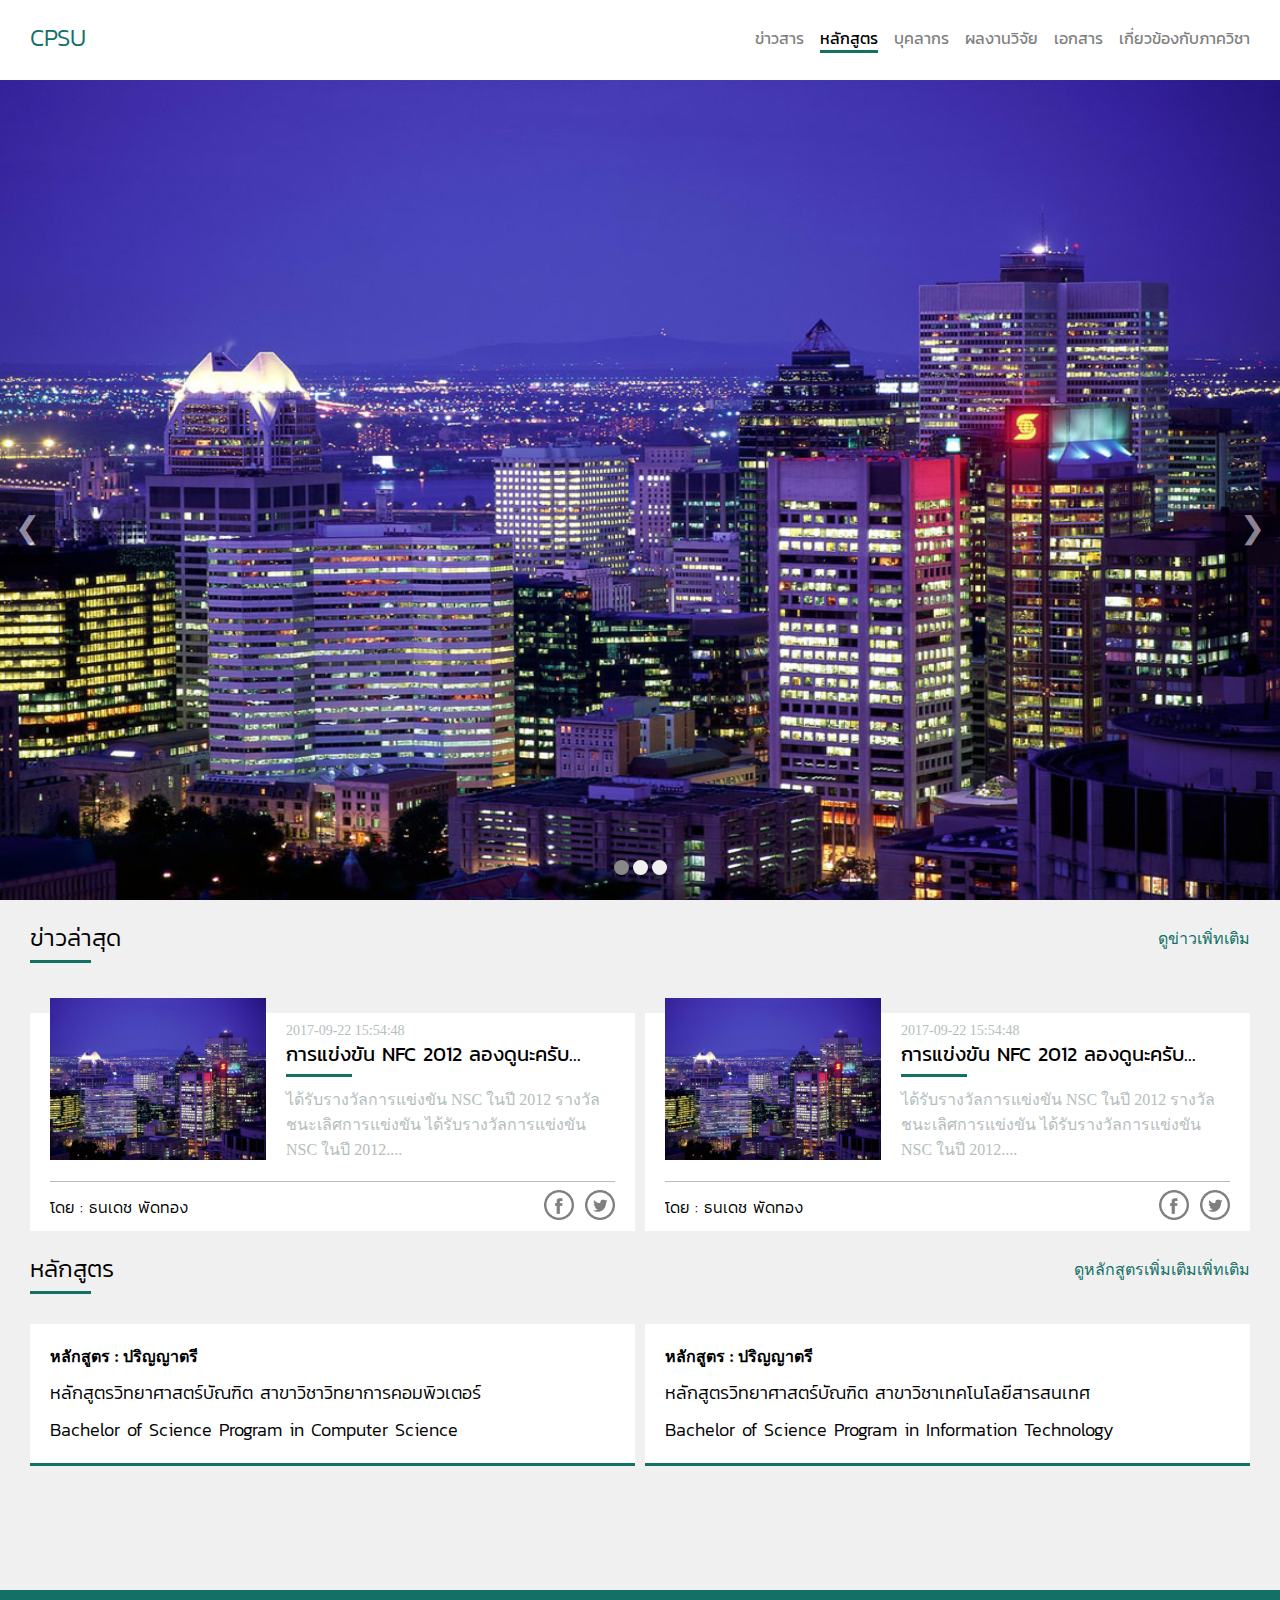
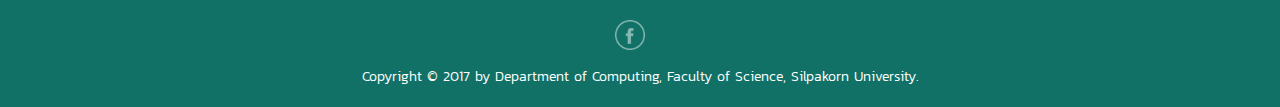
==== index.html @ 050c2b30 "edit readNews" ====
<!DOCTYPE html>
<html lang="en">
<head>
    <meta charset="UTF-8">
    <meta name="viewport" content="width=device-width">
    <title>Home</title>
    <link href="css/style.css" rel="stylesheet">

</head>
<body>
<nav class="navbar">
    <div class="container">
        <h1 class="logo-navbar">CPSU</h1>
        <ul class="list-menu-navbar">
            <li class="menu-navbar"><a>ข่าวสาร</a></li>
            <li class="active-menu-navbar" >หลักสูตร</li>
            <li class="menu-navbar">บุคลากร</li>
            <li class="menu-navbar">ผลงานวิจัย</li>
            <li class="menu-navbar">เอกสาร</li>
            <li class="menu-navbar">เกี่ยวข้องกับภาควิชา
                <ul class="drop-down-menu">
                    <li class="list-menu-drop-down">ประวัติภาควิชา</li>
                    <li class="list-menu-drop-down">ติดต่อภาควิชา</li>
                </ul>
            </li>
        </ul>
        <button class="btn-navbar-list-menu" onclick="clickBtnMenu()">เมนู</button>
        <ul class="list-menu-navbar-mobile" id="menuMobile">
            <li class="menu-navbar-mobile">ข่าวสาร</li>
            <li class="menu-navbar-mobile" >หลักสูตร</li>
            <li class="menu-navbar-mobile">บุคลากร</li>
            <li class="menu-navbar-mobile">ผลงานวิจัย</li>
            <li class="menu-navbar-mobile">เอกสาร</li>
            <li class="menu-navbar-mobile">เกี่ยวข้องกับภาควิชา</li>
        </ul>
    </div>
</nav>
<div class="slideshow-container">
    <div class="mySlides fade">
        <img src="original.png">
        <!--<div class="text">Caption Text</div>-->
    </div>

    <div class="mySlides fade">
        <img src="api.jpeg">
        <!--<div class="text">Caption Two</div>-->
    </div>

    <div class="mySlides fade">
        <img src="original.png" >
        <!--<div class="text">Caption Three</div>-->
    </div>

    <a class="prev" onclick="plusSlides(-1)">&#10094;</a>
    <a class="next" onclick="plusSlides(1)">&#10095;</a>
    <div class="zone-dot">
        <span class="dot" onclick="currentSlide(1)"></span>
        <span class="dot" onclick="currentSlide(2)"></span>
        <span class="dot" onclick="currentSlide(3)"></span>
    </div>
</div>

<div class="container">

        <h1 class="title">ข่าวล่าสุด
            <a href="#" class="more-detail-title">ดูข่าวเพิ่ทเติม</a>
        </h1>
        <ul class="wrapper-card-news">
            <li>
                <div class="card-news background-white">
                    <ul class="container-card-news">
                        <li class="image-card-news">
                            <img src="original.png" />
                            <!--<img src="23.jpeg"/>-->
                        </li>
                        <li class="content-card-news">
                            <p class="time-create-news">2017-09-22 15:54:48</p>
                            <h1 class="title">การแข่งขัน NFC 2012 ลองดูนะครับ...</h1>
                            <p class="description-card-news">ได้รับรางวัลการแข่งขัน NSC ในปี 2012 รางวัลชนะเลิศการแข่งขัน ได้รับรางวัลการแข่งขัน NSC ในปี 2012....</p>
                        </li>

                    </ul>
                    <div class="detail-card-news">
                        <p class="create-by-card-news">โดย : ธนเดช พัดทอง</p>
                        <ul class="logos-share-card-news">
                            <li class="logo-share-card-news">
                                <img src="facebook.png" />
                                <p class="description-logo-share-card-news">Share Facebook</p>
                            </li>
                            <li class="logo-share-card-news">
                                <img src="twitter.png" />
                                <p class="description-logo-share-card-news">Share Twitter</p>
                            </li>
                        </ul>
                    </div>
                </div>
            </li>

            <li>
                <div class="card-news background-white">
                    <ul class="container-card-news">
                        <li class="image-card-news">
                            <img src="original.png" />
                            <!--<img src="23.jpeg"/>-->
                        </li>
                        <li class="content-card-news">
                            <p class="time-create-news">2017-09-22 15:54:48</p>
                            <h1 class="title">การแข่งขัน NFC 2012 ลองดูนะครับ...</h1>
                            <p class="description-card-news">ได้รับรางวัลการแข่งขัน NSC ในปี 2012 รางวัลชนะเลิศการแข่งขัน ได้รับรางวัลการแข่งขัน NSC ในปี 2012....</p>
                        </li>

                    </ul>
                    <div class="detail-card-news">
                        <p class="create-by-card-news">โดย : ธนเดช พัดทอง</p>
                        <ul class="logos-share-card-news">
                            <li class="logo-share-card-news">
                                <img src="facebook.png" />
                                <p class="description-logo-share-card-news">Share Facebook</p>
                            </li>
                            <li class="logo-share-card-news">
                                <img src="twitter.png" />
                                <p class="description-logo-share-card-news">Share Twitter</p>
                            </li>
                        </ul>
                    </div>
                </div>
            </li>




        </ul>

        <h1 class="title">หลักสูตร
            <a href="#" class="more-detail-title">ดูหลักสูตรเพิ่มเติมเพิ่ทเติม</a>
        </h1>

        <ul class="wrapper-card-course">
            <li>
                <div class="card-course">
                    <p class="type-card-course">หลักสูตร : ปริญญาตรี</p>
                    <h1 class="name-card-course">หลักสูตรวิทยาศาสตร์บัณฑิต สาขาวิชาวิทยาการคอมพิวเตอร์</h1>
                    <h1 class="name-card-course">Bachelor of Science Program in Computer Science</h1>
                </div>
            </li>
            <li>
                <div class="card-course">
                    <p class="type-card-course">หลักสูตร : ปริญญาตรี</p>
                    <h1 class="name-card-course">หลักสูตรวิทยาศาสตร์บัณฑิต สาขาวิชาเทคโนโลยีสารสนเทศ</h1>
                    <h1 class="name-card-course">Bachelor of Science Program in Information Technology</h1>
                </div>
            </li>
        </ul>





    </div>

    <nav class="navbar-bottom">
        <div class="container">

            <ul class="logos-navbar-bottom">
                <li class="logo-navbar-bottom">
                    <img src="facebook_white.png">
                </li>
            </ul>

            <p class="copyright">Copyright © 2017 by Department of Computing, Faculty of Science, Silpakorn University.</p>

        </div>
    </nav>
    <script src="slide.js"></script>
</body>
</html>
---- css/style.css ----
.container {
  width: 100%;
  box-sizing: border-box;
  padding: 0 10px;
  min-height: 100%;
  height: auto !important;
  height: 100%; }
  @media screen and (min-width: 768px) {
    .container {
      width: 748px;
      display: block;
      padding: 0 20px;
      margin: auto; } }
  @media screen and (min-width: 1024px) {
    .container {
      width: 1004px; } }
  @media screen and (min-width: 1280px) {
    .container {
      width: 1260px; } }

.navbar {
  width: 100%;
  background-color: #ffffff;
  height: 50px;
  position: fixed;
  display: block;
  top: 0;
  left: 0;
  z-index: 1;
  box-sizing: border-box; }
  .navbar .container {
    height: 100%;
    position: relative; }
    .navbar .container .logo-navbar {
      position: absolute;
      margin: 0;
      color: #117167;
      font-weight: 100;
      font-size: 16px;
      cursor: pointer;
      top: 12px; }
      @media screen and (min-width: 768px) {
        .navbar .container .logo-navbar {
          top: 20px;
          font-size: 24px; } }
    .navbar .container .list-menu-navbar {
      position: absolute;
      right: 10px;
      list-style-type: none;
      display: none; }
      .navbar .container .list-menu-navbar li.menu-navbar:after {
        display: block;
        content: '';
        border-bottom: 3px solid #117167;
        transform: scaleX(0);
        transition: transform 250ms ease-in-out; }
      .navbar .container .list-menu-navbar li.menu-navbar:hover:after {
        transform: scaleX(1); }
      .navbar .container .list-menu-navbar .menu-navbar {
        opacity: 0.5;
        display: inline-block;
        cursor: pointer;
        position: relative;
        margin-left: 5px; }
        .navbar .container .list-menu-navbar .menu-navbar a {
          color: #000000;
          opacity: 1; }
        .navbar .container .list-menu-navbar .menu-navbar .drop-down-menu {
          top: 30px;
          right: 0;
          width: 220px; }
        .navbar .container .list-menu-navbar .menu-navbar:after {
          transform-origin: 0% 50%; }
        .navbar .container .list-menu-navbar .menu-navbar:hover {
          opacity: 1; }
          .navbar .container .list-menu-navbar .menu-navbar:hover .drop-down-menu {
            display: block; }
        @media screen and (min-width: 768px) {
          .navbar .container .list-menu-navbar .menu-navbar {
            margin-left: 5px; } }
        @media screen and (min-width: 1024px) {
          .navbar .container .list-menu-navbar .menu-navbar {
            margin-left: 10px; } }
      .navbar .container .list-menu-navbar .active-menu-navbar {
        display: inline-block;
        cursor: pointer;
        position: relative;
        margin-left: 5px;
        border-bottom: 3px solid #117167; }
        @media screen and (min-width: 768px) {
          .navbar .container .list-menu-navbar .active-menu-navbar {
            margin-left: 5px; } }
        @media screen and (min-width: 1024px) {
          .navbar .container .list-menu-navbar .active-menu-navbar {
            margin-left: 10px; } }
      @media screen and (min-width: 768px) {
        .navbar .container .list-menu-navbar {
          top: 10px;
          display: block;
          right: 20px; } }
    .navbar .container .btn-navbar-list-menu {
      position: absolute;
      right: 10px;
      top: 12px;
      width: 50px;
      height: 30px;
      background-color: #117167;
      border: none;
      font-size: 14px;
      color: #ffffff;
      font-weight: 100; }
      .navbar .container .btn-navbar-list-menu:focus {
        outline: none; }
      @media screen and (min-width: 768px) {
        .navbar .container .btn-navbar-list-menu {
          display: none; } }
    .navbar .container .list-menu-navbar-mobile {
      width: 100%;
      position: absolute;
      top: 35px;
      display: none;
      left: 0;
      box-sizing: border-box;
      padding: 10px;
      background-color: #ffffff; }
      .navbar .container .list-menu-navbar-mobile .menu-navbar-mobile {
        list-style-type: none;
        border-bottom: 1px solid #F0F0F0;
        padding: 10px;
        font-size: 16px;
        font-weight: 100; }
        .navbar .container .list-menu-navbar-mobile .menu-navbar-mobile:nth-last-child(1) {
          border-bottom: none; }
  @media screen and (min-width: 768px) {
    .navbar {
      height: 80px; } }

.navbar-bottom {
  display: table;
  width: 100%;
  background-color: #117167; }
  .navbar-bottom .logos-navbar-bottom {
    width: 20px;
    display: block;
    margin: 20px auto;
    padding: 0;
    margin-bottom: 0;
    list-style-type: none; }
    .navbar-bottom .logos-navbar-bottom .logo-navbar-bottom {
      width: 20px;
      height: auto;
      cursor: pointer; }
      @media screen and (min-width: 768px) {
        .navbar-bottom .logos-navbar-bottom .logo-navbar-bottom:hover {
          opacity: 1; } }
      .navbar-bottom .logos-navbar-bottom .logo-navbar-bottom img {
        width: 100%; }
      @media screen and (min-width: 1024px) {
        .navbar-bottom .logos-navbar-bottom .logo-navbar-bottom {
          opacity: 0.5;
          width: 30px; } }
    @media screen and (min-width: 768px) {
      .navbar-bottom .logos-navbar-bottom {
        width: 50px; } }
  .navbar-bottom .copyright {
    text-align: center;
    color: #ffffff;
    margin: 10px 0;
    font-weight: 100;
    font-size: 12px; }
    @media screen and (min-width: 768px) {
      .navbar-bottom .copyright {
        font-size: 14px; } }
  @media screen and (min-width: 768px) {
    .navbar-bottom {
      padding: 10px 0; } }

.card-news {
  width: 100%;
  padding: 0 10px;
  margin-top: 30px;
  position: relative;
  box-sizing: border-box;
  list-style-type: none; }
  .card-news .container-card-news {
    list-style-type: none;
    width: 100%;
    padding: 0;
    box-sizing: border-box;
    position: relative;
    display: flex;
    flex-direction: row;
    flex-wrap: wrap;
    position: relative;
    cursor: pointer; }
    .card-news .container-card-news .image-card-news {
      width: 100%;
      top: -10px;
      height: auto;
      position: relative; }
      .card-news .container-card-news .image-card-news img {
        width: 100%; }
      @media screen and (min-width: 768px) {
        .card-news .container-card-news .image-card-news {
          top: -15px; } }
      @media screen and (min-width: 1024px) {
        .card-news .container-card-news .image-card-news {
          width: 40%;
          top: -15px;
          padding-right: 10px; } }
    .card-news .container-card-news .content-card-news {
      width: 100%;
      box-sizing: border-box; }
      .card-news .container-card-news .content-card-news .time-create-news {
        color: #B4BEBD;
        font-family: Thonburi;
        font-size: 12px;
        position: relative; }
        @media screen and (min-width: 1024px) {
          .card-news .container-card-news .content-card-news .time-create-news {
            font-size: 14px;
            margin-top: 10px; } }
      .card-news .container-card-news .content-card-news .title {
        margin: 0;
        font-size: 16px; }
        .card-news .container-card-news .content-card-news .title:before {
          width: 20%; }
        @media screen and (min-width: 768px) {
          .card-news .container-card-news .content-card-news .title {
            font-size: 20px;
            font-weight: inherit; } }
        @media screen and (min-width: 1024px) {
          .card-news .container-card-news .content-card-news .title {
            font-size: 20px;
            font-weight: inherit; } }
      .card-news .container-card-news .content-card-news .description-card-news {
        color: #B4BEBD;
        font-family: Thonburi;
        margin-top: 10px;
        font-size: 14px; }
        @media screen and (min-width: 1024px) {
          .card-news .container-card-news .content-card-news .description-card-news {
            font-size: 16px; } }
      @media screen and (min-width: 1024px) {
        .card-news .container-card-news .content-card-news {
          width: 60%;
          padding-left: 10px; } }
    @media screen and (min-width: 768px) {
      .card-news .container-card-news {
        margin: 0; } }
  .card-news .detail-card-news {
    width: 100%;
    border-top: 1px solid #B4BEBD;
    margin-top: 20px;
    height: 40px;
    position: relative; }
    .card-news .detail-card-news .create-by-card-news {
      position: absolute;
      font-size: 14px;
      font-weight: 100;
      top: 10px; }
      @media screen and (min-width: 1024px) {
        .card-news .detail-card-news .create-by-card-news {
          font-size: 16px;
          top: 13px; } }
    .card-news .detail-card-news .logos-share-card-news {
      list-style-type: none;
      position: absolute;
      right: 0;
      top: 10px; }
      .card-news .detail-card-news .logos-share-card-news li {
        padding: 0; }
      .card-news .detail-card-news .logos-share-card-news .logo-share-card-news {
        margin-left: 3px;
        display: inline-block;
        width: 20px;
        height: auto;
        cursor: pointer;
        top: -2px;
        position: relative;
        opacity: 1; }
        .card-news .detail-card-news .logos-share-card-news .logo-share-card-news:hover {
          opacity: 1; }
          @media screen and (min-width: 1024px) {
            .card-news .detail-card-news .logos-share-card-news .logo-share-card-news:hover .description-logo-share-card-news {
              display: block; } }
        .card-news .detail-card-news .logos-share-card-news .logo-share-card-news .description-logo-share-card-news {
          display: none;
          padding: 5px;
          position: absolute;
          z-index: 1;
          text-align: center;
          color: white;
          font-weight: 100;
          background-color: #000000;
          opacity: 0.8; }
          @media screen and (min-width: 1024px) {
            .card-news .detail-card-news .logos-share-card-news .logo-share-card-news .description-logo-share-card-news {
              bottom: -50px;
              left: -180%;
              width: 130px; } }
        .card-news .detail-card-news .logos-share-card-news .logo-share-card-news img {
          width: 100%; }
        @media screen and (min-width: 1024px) {
          .card-news .detail-card-news .logos-share-card-news .logo-share-card-news {
            width: 30px;
            margin-left: 5px;
            opacity: 0.5; } }
    @media screen and (min-width: 1024px) {
      .card-news .detail-card-news {
        margin-top: 0;
        height: 50px; } }
  @media screen and (min-width: 768px) {
    .card-news {
      padding: 0 20px; } }

.card-course {
  width: 100%;
  background-color: #ffffff;
  border-bottom: 3px solid #117167;
  padding: 10px;
  margin: 10px 0;
  box-sizing: border-box;
  cursor: pointer; }
  .card-course .type-card-course {
    font-family: Thonburi;
    font-weight: bold;
    font-size: 14px; }
    @media screen and (min-width: 768px) {
      .card-course .type-card-course {
        font-size: 16px; } }
  .card-course .name-card-course {
    font-weight: 100;
    margin-top: 5px;
    font-size: 14px; }
    @media screen and (min-width: 768px) {
      .card-course .name-card-course {
        font-size: 18px; } }
    @media screen and (min-width: 1024px) {
      .card-course .name-card-course {
        margin-top: 10px; } }
  @media screen and (min-width: 768px) {
    .card-course {
      padding: 20px;
      margin: 10px 0; } }

.card-document {
  width: 100%;
  box-sizing: border-box;
  background-color: #ffffff;
  margin-bottom: 10px;
  padding: 10px;
  position: relative; }
  .card-document .title {
    margin: 0;
    position: relative; }
    .card-document .title .management-logo {
      position: absolute;
      right: 5px;
      top: 0; }
      .card-document .title .management-logo .description-management-logo {
        font-size: 16px; }
      @media screen and (min-width: 768px) {
        .card-document .title .management-logo {
          right: 0px;
          top: 0px; } }
  .card-document .description-card-document {
    font-family: Thonburi;
    font-size: 14px;
    color: #B4BEBD;
    margin-top: 10px; }
    @media screen and (min-width: 768px) {
      .card-document .description-card-document {
        font-size: 16px; } }
  @media screen and (min-width: 768px) {
    .card-document {
      padding: 20px; } }

.card-person {
  width: 100%;
  margin: 20px 0;
  box-sizing: border-box; }
  .card-person .header-card-person {
    background-color: #117167;
    color: #ffffff;
    padding: 0 10px 10px 10px;
    width: 100%;
    position: relative;
    box-sizing: border-box;
    display: flex;
    flex-direction: row;
    flex-wrap: wrap;
    margin: 0; }
    .card-person .header-card-person .image-card-news {
      list-style-type: none;
      width: 100%;
      position: relative;
      top: -10px; }
      .card-person .header-card-person .image-card-news img {
        width: 100%;
        box-shadow: 2px 2px 4px 0px #000000; }
      @media screen and (min-width: 1024px) {
        .card-person .header-card-person .image-card-news {
          width: 20%;
          position: absolute;
          bottom: 10px;
          top: inherit; } }
    .card-person .header-card-person .detail-header-card-person {
      list-style-type: none;
      width: 100%; }
      .card-person .header-card-person .detail-header-card-person .title {
        margin: 0px;
        font-size: 16px;
        display: flex;
        width: 100%;
        position: relative; }
        .card-person .header-card-person .detail-header-card-person .title:before {
          border-bottom: 3px solid #ffffff;
          width: 10%; }
        .card-person .header-card-person .detail-header-card-person .title .position-card-person {
          position: absolute;
          right: 0;
          top: 0; }
        @media screen and (min-width: 768px) {
          .card-person .header-card-person .detail-header-card-person .title {
            font-size: 18px; } }
      .card-person .header-card-person .detail-header-card-person .name-eng-card-person {
        font-weight: 100;
        display: flex; }
        @media screen and (min-width: 768px) {
          .card-person .header-card-person .detail-header-card-person .name-eng-card-person {
            font-size: 16px; } }
      @media screen and (min-width: 1024px) {
        .card-person .header-card-person .detail-header-card-person {
          padding-left: calc(20% + 20px); } }
    @media screen and (min-width: 1024px) {
      .card-person .header-card-person {
        padding: 20px; } }
  .card-person .detail-card-person {
    width: 100%;
    background-color: #ffffff;
    box-sizing: border-box;
    padding: 10px; }
    .card-person .detail-card-person .wrapper-detail-all {
      width: 100%;
      display: flex;
      flex-direction: row;
      flex-wrap: wrap;
      padding: 0;
      margin: 0;
      box-sizing: border-box; }
      .card-person .detail-card-person .wrapper-detail-all li {
        box-sizing: border-box;
        list-style-type: none;
        width: 100%;
        margin: 10px 0; }
        .card-person .detail-card-person .wrapper-detail-all li .list-detail-all {
          font-size: 16px; }
          @media screen and (min-width: 768px) {
            .card-person .detail-card-person .wrapper-detail-all li .list-detail-all {
              font-size: 18px; } }
        @media screen and (min-width: 768px) {
          .card-person .detail-card-person .wrapper-detail-all li {
            width: 50%;
            margin: 10px 0;
            padding-left: 0;
            padding-right: 10px; }
            .card-person .detail-card-person .wrapper-detail-all li:nth-child(1) {
              width: 100%;
              padding-left: 0;
              padding-right: 0; }
            .card-person .detail-card-person .wrapper-detail-all li:nth-child(2) {
              width: 100%;
              padding-left: 0;
              padding-right: 0; } }
    @media screen and (min-width: 768px) {
      .card-person .detail-card-person {
        padding: 20px; } }
  @media screen and (min-width: 768px) {
    .card-person {
      margin: 180px 0 20px 0; } }
  @media screen and (min-width: 1280px) {
    .card-person {
      margin: 80px 0 20px 0; } }

.card-research {
  width: 100%;
  box-sizing: border-box;
  cursor: pointer;
  background-color: #ffffff; }
  .card-research .image-card-research {
    width: 100%;
    height: auto; }
  .card-research .detail-card-research {
    box-sizing: border-box;
    padding: 5px 10px;
    margin: 0; }
    .card-research .detail-card-research .title {
      margin: 0;
      font-size: 18px; }
      .card-research .detail-card-research .title:before {
        width: 10%; }
      @media screen and (min-width: 768px) {
        .card-research .detail-card-research .title {
          font-size: 20px; } }
    .card-research .detail-card-research .create-by-card-research {
      font-size: 14px;
      font-weight: 100;
      margin-top: 10px; }
      @media screen and (min-width: 768px) {
        .card-research .detail-card-research .create-by-card-research {
          font-size: 16px;
          margin-top: 20px; } }
    @media screen and (min-width: 768px) {
      .card-research .detail-card-research {
        padding: 10px 15px; } }

.form-read-news {
  width: 100%; }
  .form-read-news .header-form-read-news {
    width: 100%;
    background-color: #117167;
    padding: 10px 10px 60px 10px;
    box-sizing: border-box; }
    .form-read-news .header-form-read-news .category-header-form-read-news {
      color: #ffffff;
      font-family: Thonburi;
      font-weight: lighter;
      font-size: 12px; }
      @media screen and (min-width: 768px) {
        .form-read-news .header-form-read-news .category-header-form-read-news {
          font-size: 16px; } }
    .form-read-news .header-form-read-news .title {
      color: #ffffff;
      margin: 0;
      margin-bottom: 10px; }
      .form-read-news .header-form-read-news .title:before {
        border-bottom: 3px solid #ffffff; }
      @media screen and (min-width: 768px) {
        .form-read-news .header-form-read-news .title {
          margin-bottom: 20px; } }
    .form-read-news .header-form-read-news .create-by-form-read-news {
      color: #ffffff;
      font-family: Thonburi;
      font-size: 12px;
      font-weight: lighter; }
      .form-read-news .header-form-read-news .create-by-form-read-news .time-create-form-read-news {
        float: right; }
      @media screen and (min-width: 768px) {
        .form-read-news .header-form-read-news .create-by-form-read-news {
          font-size: 16px; } }
    @media screen and (min-width: 768px) {
      .form-read-news .header-form-read-news {
        padding: 20px 0 100px 0; } }
  .form-read-news .content-form-read-news {
    width: 100%;
    background-color: #ffffff;
    padding: 10px;
    box-sizing: border-box; }
    .form-read-news .content-form-read-news .container .zone-read-content-form-read-news {
      width: 100%;
      position: relative;
      top: -60px; }
      .form-read-news .content-form-read-news .container .zone-read-content-form-read-news img {
        width: 100%;
        height: auto;
        margin-bottom: 10px; }
        @media screen and (min-width: 768px) {
          .form-read-news .content-form-read-news .container .zone-read-content-form-read-news img {
            margin-bottom: 20px; } }
      .form-read-news .content-form-read-news .container .zone-read-content-form-read-news .zone-content-form-read-news {
        width: 100%;
        font-size: 14px;
        font-family: Thonburi; }
        @media screen and (min-width: 768px) {
          .form-read-news .content-form-read-news .container .zone-read-content-form-read-news .zone-content-form-read-news {
            font-size: 16px; } }
      @media screen and (min-width: 768px) {
        .form-read-news .content-form-read-news .container .zone-read-content-form-read-news {
          top: -100px; } }

.form-contact {
  width: 100%;
  box-sizing: border-box;
  margin: 10px 0; }
  .form-contact .title-form-contact {
    box-sizing: border-box;
    background-color: #117167;
    padding: 10px;
    color: #ffffff;
    font-weight: 100;
    font-size: 18px; }
    @media screen and (min-width: 768px) {
      .form-contact .title-form-contact {
        padding: 20px;
        font-size: 24px; } }
  .form-contact .detail-form-contact {
    box-sizing: border-box;
    background-color: #ffffff;
    padding: 10px; }
    .form-contact .detail-form-contact .title {
      font-size: 18px;
      margin-bottom: 10px; }
      .form-contact .detail-form-contact .title:before {
        width: 10%; }
        @media screen and (min-width: 768px) {
          .form-contact .detail-form-contact .title:before {
            width: 2%; } }
      .form-contact .detail-form-contact .title:nth-child(1) {
        margin-top: 0; }
      @media screen and (min-width: 768px) {
        .form-contact .detail-form-contact .title {
          font-size: 22px; } }
    .form-contact .detail-form-contact .wrapper-detail-all {
      padding-left: 10px; }
      @media screen and (min-width: 768px) {
        .form-contact .detail-form-contact .wrapper-detail-all {
          padding-left: 20px; } }
    @media screen and (min-width: 768px) {
      .form-contact .detail-form-contact {
        padding: 20px; } }
  .form-contact .image-history {
    width: 100%;
    height: auto;
    margin-bottom: 10px; }
    @media screen and (min-width: 768px) {
      .form-contact .image-history {
        margin-bottom: 20px; } }
  .form-contact .title-history {
    font-family: Thonburi;
    font-size: 14px; }
    @media screen and (min-width: 768px) {
      .form-contact .title-history {
        font-size: 16px; } }
  @media screen and (min-width: 768px) {
    .form-contact {
      margin: 20px 0; } }

.form-read-research {
  width: 100%;
  background-color: #ffffff;
  padding: 10px;
  margin: 10px 0;
  box-sizing: border-box; }
  .form-read-research .logo-su {
    display: block;
    margin: auto;
    width: 50px;
    height: auto; }
    @media screen and (min-width: 768px) {
      .form-read-research .logo-su {
        width: 100px; } }
  .form-read-research .title-research {
    font-size: 18px;
    text-align: center;
    font-weight: 100;
    margin-top: 20px; }
    @media screen and (min-width: 768px) {
      .form-read-research .title-research {
        font-size: 20px; } }
  .form-read-research .description-research {
    font-size: 14px;
    font-family: Thonburi;
    text-align: center;
    margin-top: 10px; }
    @media screen and (min-width: 768px) {
      .form-read-research .description-research {
        font-size: 16px;
        margin-top: 20px; } }
  .form-read-research .wrapper-content-research {
    width: 100%;
    box-sizing: border-box;
    display: flex;
    flex-direction: row;
    flex-wrap: wrap;
    padding: 0;
    margin: 0;
    margin-top: 40px; }
    .form-read-research .wrapper-content-research li {
      list-style-type: none;
      width: 100%;
      box-sizing: border-box;
      margin-bottom: 10px; }
      .form-read-research .wrapper-content-research li .image-content-research {
        width: 100%;
        box-sizing: border-box;
        display: inline;
        float: none; }
        .form-read-research .wrapper-content-research li .image-content-research img {
          width: 100%; }
        @media screen and (min-width: 768px) {
          .form-read-research .wrapper-content-research li .image-content-research {
            width: 50%;
            float: left;
            padding-right: 10px; } }
      .form-read-research .wrapper-content-research li .content-research {
        margin-top: 10px;
        box-sizing: border-box;
        width: 100%;
        float: none;
        display: inline;
        height: 100%;
        font-family: Thonburi; }
        @media screen and (min-width: 768px) {
          .form-read-research .wrapper-content-research li .content-research {
            width: 50%;
            float: right;
            padding-left: 10px;
            margin-top: 0px; } }
      @media screen and (min-width: 768px) {
        .form-read-research .wrapper-content-research li {
          margin-bottom: 30px; }
          .form-read-research .wrapper-content-research li:nth-of-type(2n) .image-content-research {
            float: right; }
          .form-read-research .wrapper-content-research li:nth-of-type(2n) .content-research {
            float: left; } }
  @media screen and (min-width: 768px) {
    .form-read-research {
      padding: 20px;
      margin: 20px 0; } }

.background-green {
  background-color: #117167; }

.background-black {
  background-color: #000000; }

.background-gray {
  background-color: #B4BEBD; }

.background-dark-gray {
  background-color: #888888; }

.background-light-gray {
  background-color: #F0F0F0; }

.background-white {
  background-color: #ffffff; }

.color-green {
  color: #117167; }

.color-black {
  color: #000000; }

.color-gray {
  color: #B4BEBD; }

.color-dark-gray {
  color: #888888; }

.color-light-gray {
  color: #F0F0F0; }

.color-white {
  color: #ffffff; }

.border-green {
  border: 1px solid #117167; }

.border-black {
  border: 1px solid #000000; }

.border-gray {
  border: 1px solid #B4BEBD; }

.border-dark-gray {
  border: 1px solid #888888; }

.border-light-gray {
  border: 1px solid #F0F0F0; }

.border-white {
  border: 1px solid #ffffff; }

.title {
  margin: 10px 0;
  font-size: 18px;
  font-weight: 100;
  position: relative;
  padding-bottom: 10px; }
  .title:before {
    content: "";
    position: absolute;
    width: 10%;
    bottom: 0;
    border-bottom: 3px solid #117167; }
  .title .more-detail-title {
    position: absolute;
    right: 0;
    font-family: Thonburi;
    font-size: 16px;
    top: 6px; }
  @media screen and (min-width: 768px) {
    .title {
      margin: 20px 0;
      font-size: 24px;
      padding-bottom: 8px; }
      .title:before {
        width: 5%; } }

.not-found {
  font-size: 18px;
  font-weight: 100;
  text-align: center;
  margin: 20px 0; }
  @media screen and (min-width: 768px) {
    .not-found {
      font-size: 22px;
      margin: 10px 0; } }

.wrapper-card-news {
  width: 100%;
  display: flex;
  flex-direction: row;
  flex-wrap: wrap;
  padding: 0;
  box-sizing: border-box; }
  .wrapper-card-news li {
    box-sizing: border-box;
    list-style-type: none;
    width: 100%; }
    .wrapper-card-news li a {
      text-decoration: none;
      color: #000000; }
    @media screen and (min-width: 768px) {
      .wrapper-card-news li {
        width: 50%;
        padding-right: 5px; }
        .wrapper-card-news li:nth-child(2n) {
          padding-left: 5px;
          padding-right: 0px; } }

.wrapper-card-course {
  width: 100%;
  display: flex;
  flex-direction: row;
  flex-wrap: wrap;
  padding: 0;
  box-sizing: border-box; }
  .wrapper-card-course li {
    box-sizing: border-box;
    list-style-type: none;
    width: 100%; }
    .wrapper-card-course li a {
      text-decoration: none;
      color: #000000; }
    @media screen and (min-width: 768px) {
      .wrapper-card-course li {
        width: 50%;
        padding-right: 5px; }
        .wrapper-card-course li:nth-child(2n) {
          padding-left: 5px;
          padding-right: 0px; } }

.wrapper-card-document {
  width: 100%;
  display: flex;
  flex-direction: row;
  flex-wrap: wrap;
  padding: 0;
  box-sizing: border-box; }
  .wrapper-card-document li {
    box-sizing: border-box;
    list-style-type: none;
    width: 100%;
    padding: 0; }
    .wrapper-card-document li a {
      text-decoration: none;
      color: #000000; }
    @media screen and (min-width: 768px) {
      .wrapper-card-document li {
        width: 50%;
        padding: 0px 5px 0px 0px; }
        .wrapper-card-document li:nth-of-type(2n) {
          padding: 0px 0px 0px 5px; } }
    @media screen and (min-width: 1024px) {
      .wrapper-card-document li {
        width: 33.3333333%; }
        .wrapper-card-document li:nth-of-type(3n+1) {
          padding-left: 0;
          padding-right: 5px; }
        .wrapper-card-document li:nth-of-type(3n+2) {
          padding: 0 2.5px; }
        .wrapper-card-document li:nth-of-type(3n+3) {
          padding-left: 5px;
          padding-right: 0px; } }

.wrapper-detail-all {
  width: 100%;
  display: flex;
  flex-direction: row;
  flex-wrap: wrap;
  padding: 0;
  margin: 0;
  box-sizing: border-box; }
  .wrapper-detail-all li {
    box-sizing: border-box;
    list-style-type: none;
    width: 100%;
    margin: 10px 0; }
    .wrapper-detail-all li a {
      text-decoration: none;
      color: #000000; }
    .wrapper-detail-all li .title-detail-all {
      font-size: 16px; }
      @media screen and (min-width: 768px) {
        .wrapper-detail-all li .title-detail-all {
          font-size: 18px; } }
    .wrapper-detail-all li .list-detail-all {
      padding: 10px 0 0 10px;
      width: 100%;
      box-sizing: border-box; }
      .wrapper-detail-all li .list-detail-all li {
        margin: 0;
        padding: 0; }
        .wrapper-detail-all li .list-detail-all li a {
          text-decoration: none;
          color: #000000; }
      .wrapper-detail-all li .list-detail-all .in-detail {
        width: 100%;
        overflow: hidden;
        font-size: 14px;
        font-weight: 100;
        font-family: Thonburi;
        position: relative;
        display: inline-block;
        padding: 0; }
        .wrapper-detail-all li .list-detail-all .in-detail .link-in-detail {
          color: #117167;
          opacity: 0.5;
          cursor: pointer; }
          .wrapper-detail-all li .list-detail-all .in-detail .link-in-detail:hover {
            opacity: 1; }
        .wrapper-detail-all li .list-detail-all .in-detail .btn-download-detail {
          padding: 7px 13px;
          border: none;
          font-weight: 100;
          font-size: 16px;
          opacity: 0.5;
          cursor: pointer; }
          .wrapper-detail-all li .list-detail-all .in-detail .btn-download-detail:hover {
            opacity: 1; }
          @media screen and (min-width: 768px) {
            .wrapper-detail-all li .list-detail-all .in-detail .btn-download-detail {
              font-size: 16px;
              padding: 10px 15px; } }
    @media screen and (min-width: 768px) {
      .wrapper-detail-all li {
        width: 50%;
        margin: 10px 0;
        padding-left: 0;
        padding-right: 10px; }
        .wrapper-detail-all li:nth-of-type(2n) {
          padding-left: 10px;
          padding-right: 0px; } }

.wrapper-card-person {
  width: 100%;
  display: flex;
  flex-direction: row;
  flex-wrap: wrap;
  padding: 0;
  box-sizing: border-box; }
  .wrapper-card-person li {
    box-sizing: border-box;
    list-style-type: none;
    width: 100%; }
    .wrapper-card-person li a {
      text-decoration: none;
      color: #000000; }
    .wrapper-card-person li .wrapper-detail-all {
      width: 100%;
      display: flex;
      flex-direction: row;
      flex-wrap: wrap;
      padding: 0;
      margin: 0;
      box-sizing: border-box; }
      .wrapper-card-person li .wrapper-detail-all li {
        box-sizing: border-box;
        list-style-type: none;
        width: 100%;
        margin: 10px 0; }
        .wrapper-card-person li .wrapper-detail-all li a {
          text-decoration: none;
          color: #000000; }
        .wrapper-card-person li .wrapper-detail-all li .title-detail-all {
          font-size: 16px; }
          @media screen and (min-width: 768px) {
            .wrapper-card-person li .wrapper-detail-all li .title-detail-all {
              font-size: 18px; } }
        .wrapper-card-person li .wrapper-detail-all li .list-detail-all {
          padding: 10px 0 0 10px;
          width: 100%;
          box-sizing: border-box; }
          .wrapper-card-person li .wrapper-detail-all li .list-detail-all li {
            margin: 0;
            padding: 0; }
          .wrapper-card-person li .wrapper-detail-all li .list-detail-all .in-detail {
            width: 100%;
            overflow: hidden;
            font-size: 14px;
            font-weight: 100;
            font-family: Thonburi;
            position: relative;
            display: inline-block;
            padding: 0; }
        @media screen and (min-width: 768px) {
          .wrapper-card-person li .wrapper-detail-all li {
            width: 50%;
            margin: 10px 0;
            padding-left: 0;
            padding-right: 10px; }
            .wrapper-card-person li .wrapper-detail-all li:nth-of-type(2n) {
              padding-left: 10px;
              padding-right: 0px; } }
    @media screen and (min-width: 1280px) {
      .wrapper-card-person li {
        width: 50%;
        padding-right: 5px; }
        .wrapper-card-person li:nth-child(2n) {
          padding-left: 5px;
          padding-right: 0px; } }

.wrapper-card-research {
  width: 100%;
  display: flex;
  flex-direction: row;
  flex-wrap: wrap;
  padding: 0;
  box-sizing: border-box; }
  .wrapper-card-research li {
    box-sizing: border-box;
    list-style-type: none;
    width: 100%; }
    .wrapper-card-research li a {
      text-decoration: none;
      color: #000000; }
    @media screen and (min-width: 768px) {
      .wrapper-card-research li {
        width: 33.3333333%; }
        .wrapper-card-research li:nth-of-type(3n+1) {
          padding-left: 0;
          padding-right: 5px; }
        .wrapper-card-research li:nth-of-type(3n+2) {
          padding: 0 2.5px; }
        .wrapper-card-research li:nth-of-type(3n+3) {
          padding-left: 5px;
          padding-right: 0px; } }

.management-logo {
  width: 15px;
  opacity: 0.5;
  cursor: pointer;
  position: relative; }
  .management-logo img {
    width: 100%;
    height: auto; }
  .management-logo .description-management-logo {
    padding: 5px 15px;
    position: absolute;
    box-sizing: border-box;
    display: none;
    background-color: #000000;
    opacity: 0.8;
    z-index: 1;
    color: white;
    text-align: center;
    font-weight: 100;
    left: -200%; }
  @media screen and (min-width: 768px) {
    .management-logo {
      width: 20px; }
      .management-logo:hover {
        opacity: 1; }
        .management-logo:hover .description-management-logo {
          display: block; } }

.drop-down-menu {
  position: absolute;
  width: 200px;
  display: none;
  padding: 10px;
  box-sizing: border-box;
  z-index: 1;
  background-color: #ffffff;
  box-shadow: 2px 2px 4px #F0F0F0; }
  .drop-down-menu .list-menu-drop-down {
    box-sizing: border-box;
    list-style-type: none;
    width: 100%;
    font-weight: 100;
    opacity: 0.5;
    padding: 10px;
    border-bottom: 1px solid #F0F0F0; }
    .drop-down-menu .list-menu-drop-down:nth-last-child(1) {
      border-bottom: none; }
    .drop-down-menu .list-menu-drop-down:hover {
      opacity: 1; }
  @media screen and (min-width: 768px) {
    .drop-down-menu {
      padding: 10px; } }

.list-btn-nextpage {
  margin: 15px auto;
  display: block; }
  .list-btn-nextpage .btn-nextpage {
    font-size: 14px;
    font-weight: 100;
    padding: 5px 10px;
    box-sizing: border-box;
    background-color: #ffffff;
    margin: 0;
    text-decoration: none;
    cursor: pointer;
    opacity: 1; }
    .list-btn-nextpage .btn-nextpage:hover {
      color: #ffffff;
      background-color: #117167; }
    @media screen and (min-width: 768px) {
      .list-btn-nextpage .btn-nextpage {
        font-size: 16px;
        padding: 10px 20px; } }
  @media screen and (min-width: 768px) {
    .list-btn-nextpage {
      margin: 20px auto; } }

@font-face {
  font-family: Kanit;
  src: url(font/Kanit/Kanit-Regular.ttf); }
@font-face {
  font-family: Kanit;
  src: url(font/Kanit/Kanit-Bold.ttf);
  font-weight: bold; }
@font-face {
  font-family: Kanit;
  src: url(font/Kanit/Kanit-Light.ttf);
  font-weight: 100; }
body {
  box-sizing: border-box;
  margin: 0;
  font-family: Kanit;
  background-color: #F0F0F0;
  position: relative;
  height: 100%;
  overflow-y: auto;
  padding-bottom: 120px;
  padding-top: 50px; }
  @media screen and (min-width: 768px) {
    body {
      padding-top: 80px;
      padding-bottom: 150px; } }

html {
  height: 100%; }

h1, h2, h3, h4, h5, h6, p {
  margin: 0; }

a {
  text-decoration: none;
  color: #117167; }
  a:hover {
    opacity: 0.5; }

* {
  box-sizing: border-box; }

/* Slideshow container */
.slideshow-container {
  width: 100%;
  height: 50vh;
  display: block;
  position: relative; }
  .slideshow-container .zone-dot {
    display: flex;
    justify-content: center;
    position: relative;
    bottom: 30px; }
    @media screen and (min-width: 768px) {
      .slideshow-container .zone-dot {
        bottom: 40px; } }
  @media screen and (min-width: 768px) {
    .slideshow-container {
      height: calc(100vh - 80px); } }

.mySlides {
  display: none;
  height: 100%; }
  .mySlides img {
    width: 100%;
    height: 100%; }

/* Next & previous buttons */
.prev, .next {
  cursor: pointer;
  position: absolute;
  top: 50%;
  width: auto;
  padding: 10px;
  color: #ffffff;
  font-weight: 100;
  font-size: 20px;
  opacity: 0.5;
  background-color: #000000;
  transition: 0.6s ease;
  border-radius: 0 3px 3px 0; }
  @media screen and (min-width: 768px) {
    .prev, .next {
      font-size: 30px;
      padding: 15px; } }

/* Position the "next button" to the right */
.next {
  right: 0;
  border-radius: 3px 0 0 3px; }

/* On hover, add a black background color with a little bit see-through */
.prev:hover, .next:hover {
  opacity: 1; }

/* The dots/bullets/indicators */
.dot {
  cursor: pointer;
  height: 13px;
  width: 13px;
  margin: 0 2px;
  background-color: #F0F0F0;
  border-radius: 50%;
  display: inline-block;
  transition: background-color 0.6s ease; }
  @media screen and (min-width: 768px) {
    .dot {
      height: 15px;
      width: 15px; } }

.active, .dot:hover {
  background-color: #888888; }

/* Fading animation */
.fade {
  -webkit-animation-name: fade;
  -webkit-animation-duration: 1.5s;
  animation-name: fade;
  animation-duration: 1.5s; }

@-webkit-keyframes fade {
  from {
    opacity: .4; }
  to {
    opacity: 1; } }
@keyframes fade {
  from {
    opacity: .4; }
  to {
    opacity: 1; } }

/*# sourceMappingURL=style.css.map */
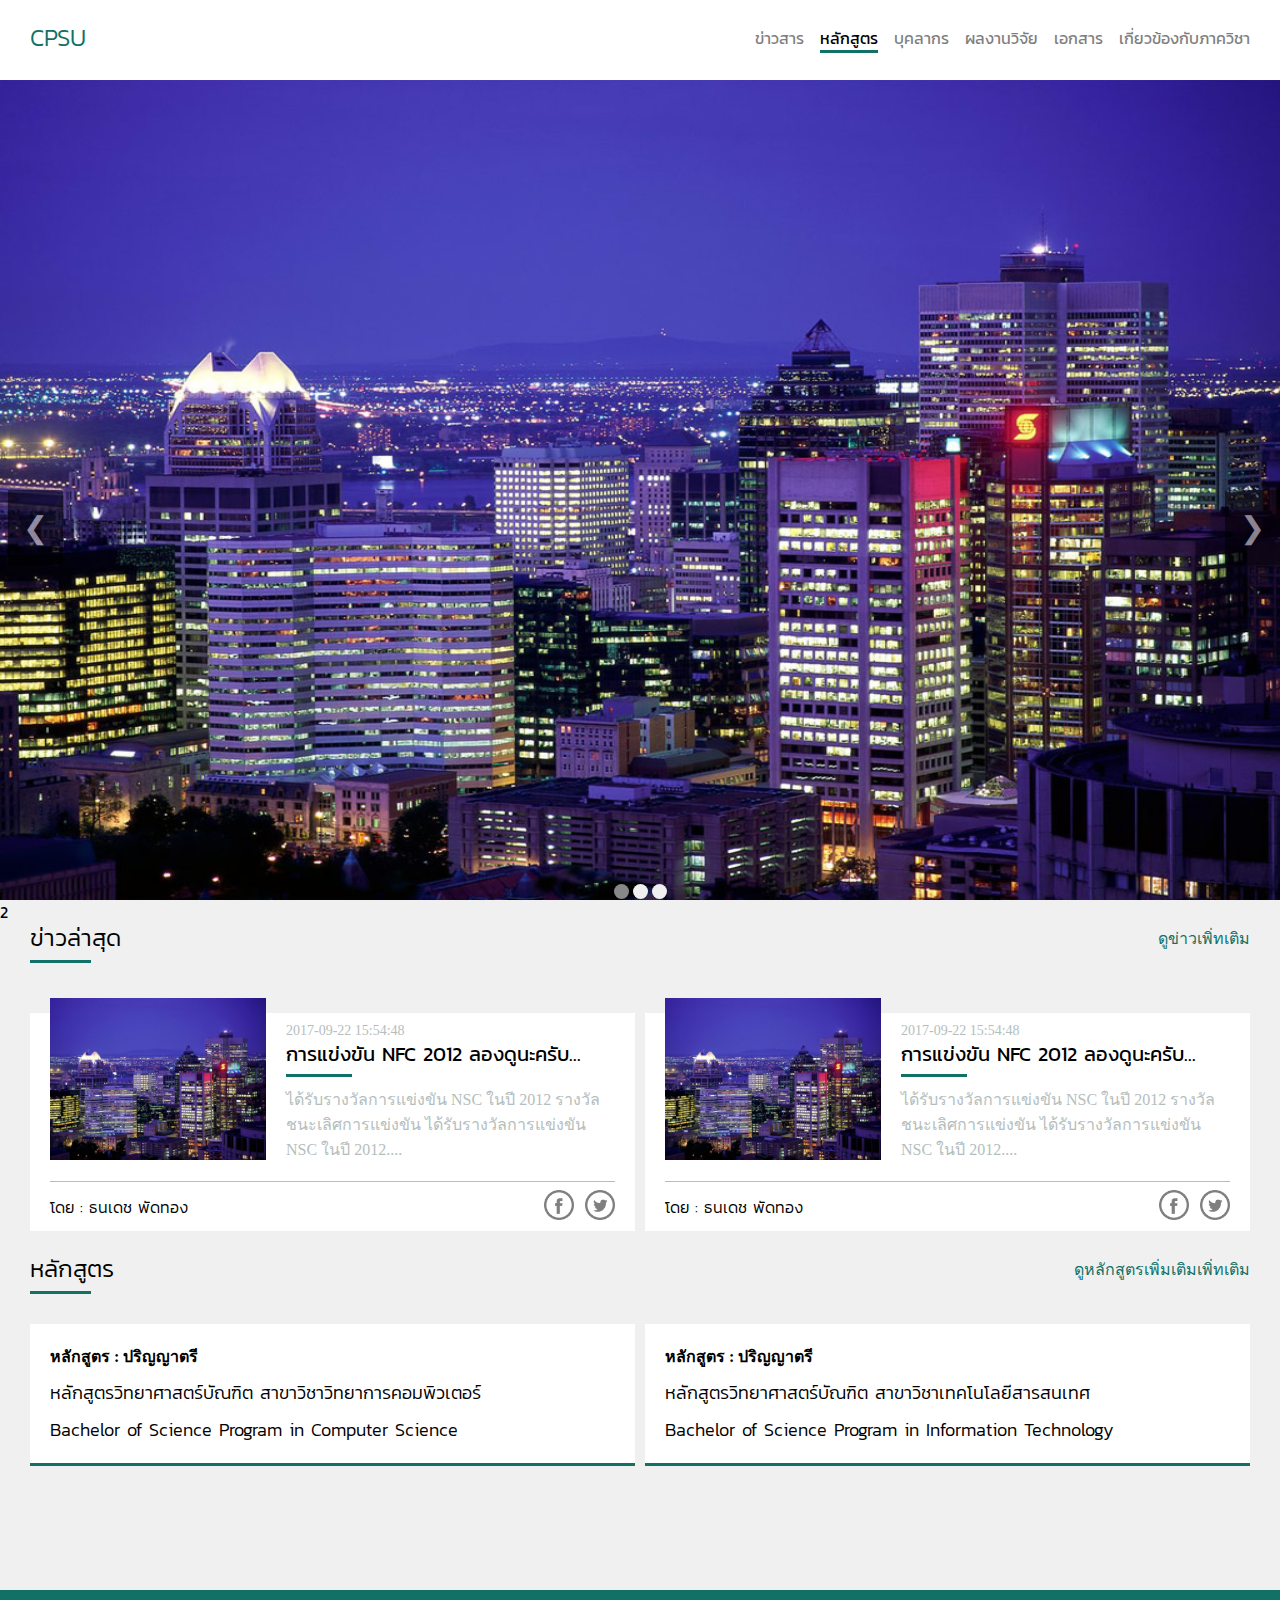
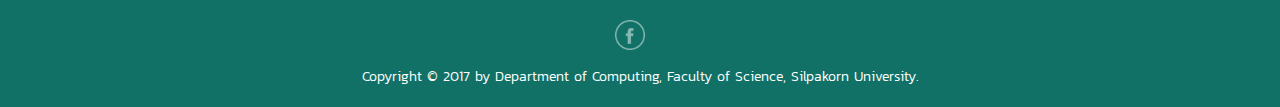
==== commit b7d20c7f: "logo readNews" ====
--- a/index.html
+++ b/index.html
@@ -39,13 +39,11 @@
     <div class="mySlides fade">
         <img src="original.png">
         <!--<div class="text">Caption Text</div>-->
-    </div>
-
+    </div>2
     <div class="mySlides fade">
         <img src="api.jpeg">
         <!--<div class="text">Caption Two</div>-->
     </div>
-
     <div class="mySlides fade">
         <img src="original.png" >
         <!--<div class="text">Caption Three</div>-->
--- a/css/style.css
+++ b/css/style.css
@@ -549,6 +549,56 @@
       @media screen and (min-width: 768px) {
         .form-read-news .header-form-read-news .create-by-form-read-news {
           font-size: 16px; } }
+    .form-read-news .header-form-read-news .container {
+      position: relative; }
+      .form-read-news .header-form-read-news .container .logos-share-card-news {
+        list-style-type: none;
+        position: absolute;
+        right: 10px;
+        top: 5px;
+        margin: 0; }
+        .form-read-news .header-form-read-news .container .logos-share-card-news li {
+          padding: 0;
+          list-style-type: none; }
+        .form-read-news .header-form-read-news .container .logos-share-card-news .logo-share-card-news {
+          margin-left: 3px;
+          display: inline-block;
+          width: 20px;
+          height: auto;
+          cursor: pointer;
+          top: -2px;
+          position: relative;
+          opacity: 1; }
+          .form-read-news .header-form-read-news .container .logos-share-card-news .logo-share-card-news:hover {
+            opacity: 1; }
+            @media screen and (min-width: 1024px) {
+              .form-read-news .header-form-read-news .container .logos-share-card-news .logo-share-card-news:hover .description-logo-share-card-news {
+                display: block; } }
+          .form-read-news .header-form-read-news .container .logos-share-card-news .logo-share-card-news .description-logo-share-card-news {
+            display: none;
+            padding: 5px;
+            position: absolute;
+            z-index: 1;
+            text-align: center;
+            color: white;
+            font-weight: 100;
+            background-color: #000000;
+            opacity: 0.8; }
+            @media screen and (min-width: 1024px) {
+              .form-read-news .header-form-read-news .container .logos-share-card-news .logo-share-card-news .description-logo-share-card-news {
+                bottom: -50px;
+                left: -180%;
+                width: 130px; } }
+          .form-read-news .header-form-read-news .container .logos-share-card-news .logo-share-card-news img {
+            width: 100%; }
+          @media screen and (min-width: 1024px) {
+            .form-read-news .header-form-read-news .container .logos-share-card-news .logo-share-card-news {
+              width: 30px;
+              margin-left: 5px;
+              opacity: 0.5; } }
+        @media screen and (min-width: 768px) {
+          .form-read-news .header-form-read-news .container .logos-share-card-news {
+            right: 20px; } }
     @media screen and (min-width: 768px) {
       .form-read-news .header-form-read-news {
         padding: 20px 0 100px 0; } }
@@ -561,12 +611,12 @@
       width: 100%;
       position: relative;
       top: -60px; }
-      .form-read-news .content-form-read-news .container .zone-read-content-form-read-news img {
+      .form-read-news .content-form-read-news .container .zone-read-content-form-read-news .image-first-news {
         width: 100%;
         height: auto;
         margin-bottom: 10px; }
         @media screen and (min-width: 768px) {
-          .form-read-news .content-form-read-news .container .zone-read-content-form-read-news img {
+          .form-read-news .content-form-read-news .container .zone-read-content-form-read-news .image-first-news {
             margin-bottom: 20px; } }
       .form-read-news .content-form-read-news .container .zone-read-content-form-read-news .zone-content-form-read-news {
         width: 100%;
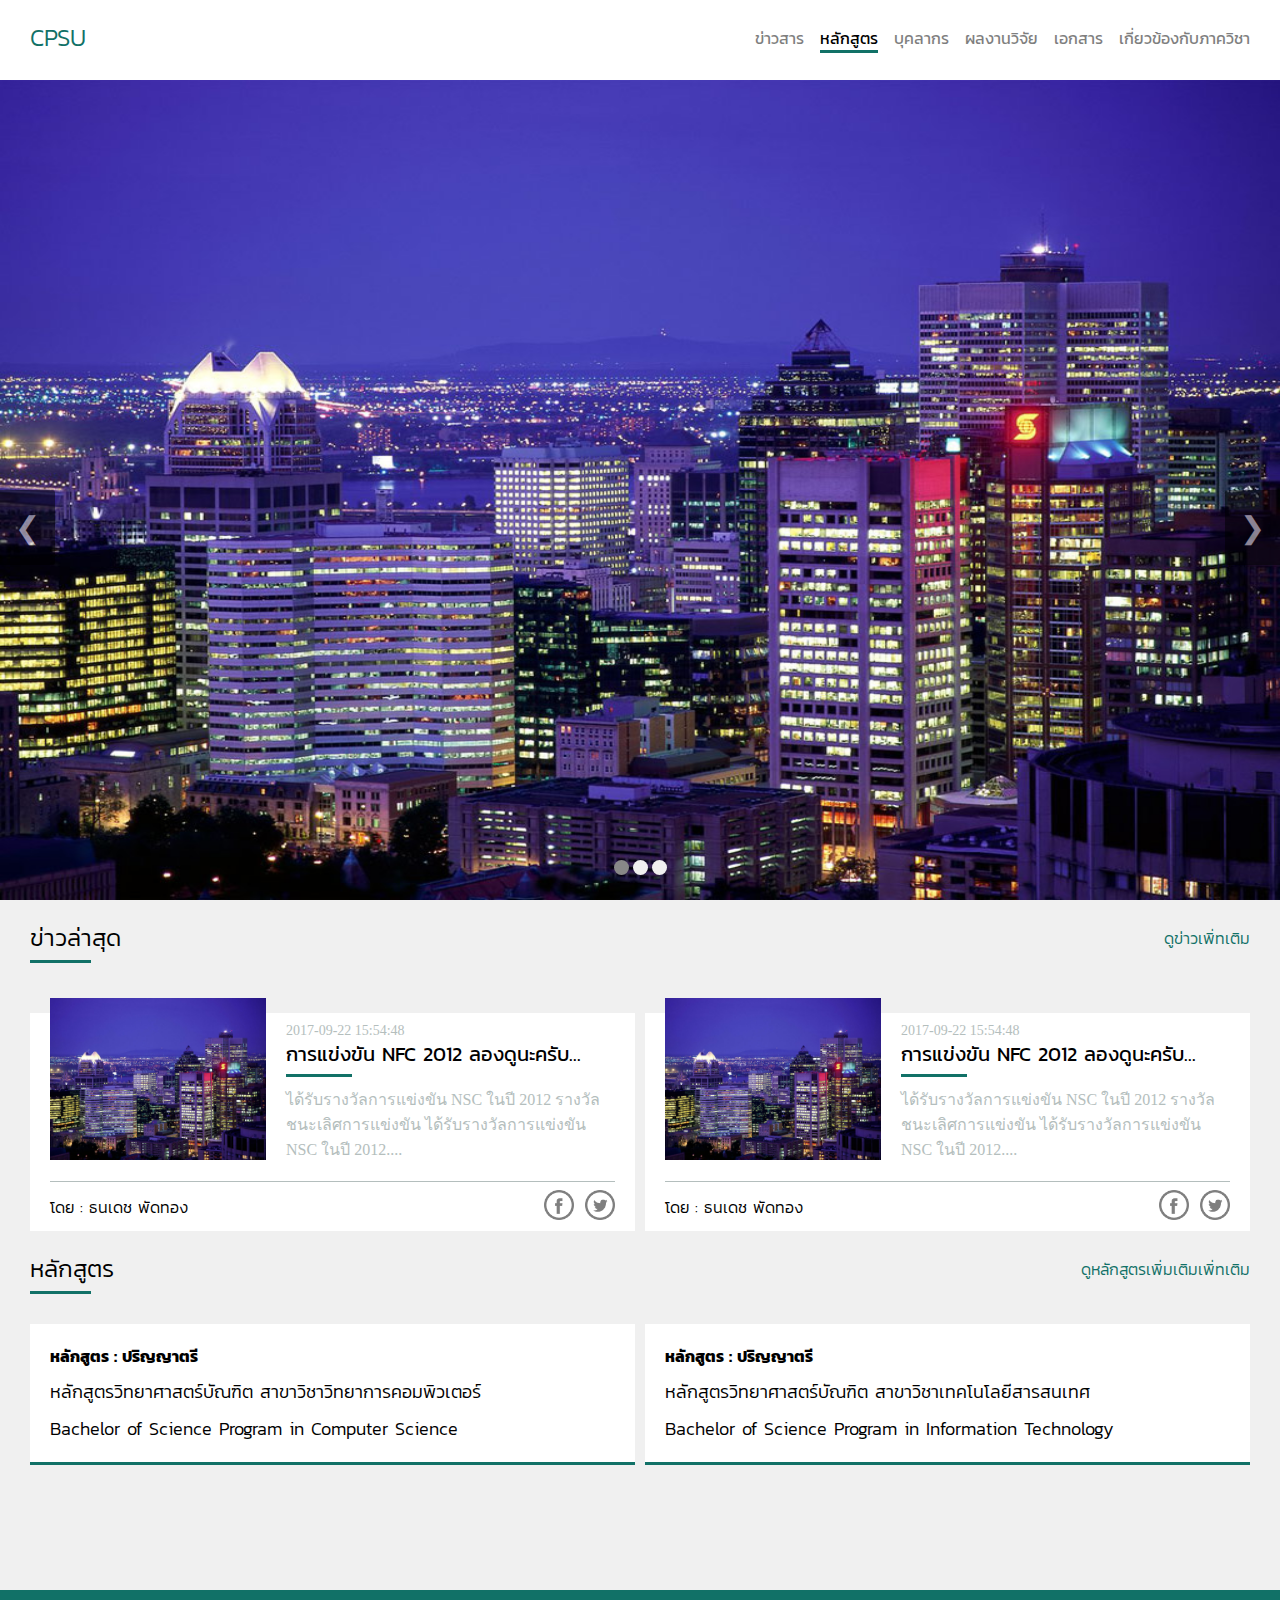
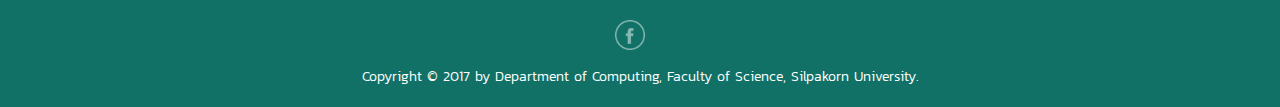
==== commit 4559894a: "css" ====
--- a/index.html
+++ b/index.html
@@ -31,7 +31,14 @@
             <li class="menu-navbar-mobile">บุคลากร</li>
             <li class="menu-navbar-mobile">ผลงานวิจัย</li>
             <li class="menu-navbar-mobile">เอกสาร</li>
-            <li class="menu-navbar-mobile">เกี่ยวข้องกับภาควิชา</li>
+            <li class="menu-navbar-mobile" id="buttonSubMenu">เกี่ยวข้องกับภาควิชา
+            <ul class="subs-menu-navbar-mobile" id="subMenuMobile">
+                <li class="sub-menu-navbar-mobile">ประวัติภาควิชา</li>
+                <li class="sub-menu-navbar-mobile">ติดต่อภาควิชา</li>
+            </ul>
+
+            </li>
+
         </ul>
     </div>
 </nav>
@@ -39,7 +46,7 @@
     <div class="mySlides fade">
         <img src="original.png">
         <!--<div class="text">Caption Text</div>-->
-    </div>2
+    </div>
     <div class="mySlides fade">
         <img src="api.jpeg">
         <!--<div class="text">Caption Two</div>-->
@@ -171,4 +178,5 @@
     </nav>
     <script src="slide.js"></script>
 </body>
+
 </html>--- a/css/style.css
+++ b/css/style.css
@@ -127,8 +127,16 @@
         list-style-type: none;
         border-bottom: 1px solid #F0F0F0;
         padding: 10px;
-        font-size: 16px;
+        font-size: 14px;
         font-weight: 100; }
+        .navbar .container .list-menu-navbar-mobile .menu-navbar-mobile .subs-menu-navbar-mobile {
+          padding: 0;
+          display: none; }
+          .navbar .container .list-menu-navbar-mobile .menu-navbar-mobile .subs-menu-navbar-mobile .sub-menu-navbar-mobile {
+            list-style-type: none;
+            padding: 10px;
+            font-size: 14px;
+            font-weight: 100; }
         .navbar .container .list-menu-navbar-mobile .menu-navbar-mobile:nth-last-child(1) {
           border-bottom: none; }
   @media screen and (min-width: 768px) {
@@ -323,7 +331,6 @@
   box-sizing: border-box;
   cursor: pointer; }
   .card-course .type-card-course {
-    font-family: Thonburi;
     font-weight: bold;
     font-size: 14px; }
     @media screen and (min-width: 768px) {
@@ -838,7 +845,7 @@
   .title .more-detail-title {
     position: absolute;
     right: 0;
-    font-family: Thonburi;
+    font-weight: 100;
     font-size: 16px;
     top: 6px; }
   @media screen and (min-width: 768px) {
@@ -969,13 +976,13 @@
           color: #000000; }
       .wrapper-detail-all li .list-detail-all .in-detail {
         width: 100%;
-        overflow: hidden;
         font-size: 14px;
         font-weight: 100;
         font-family: Thonburi;
         position: relative;
         display: inline-block;
-        padding: 0; }
+        padding: 0;
+        box-sizing: border-box; }
         .wrapper-detail-all li .list-detail-all .in-detail .link-in-detail {
           color: #117167;
           opacity: 0.5;
@@ -983,14 +990,16 @@
           .wrapper-detail-all li .list-detail-all .in-detail .link-in-detail:hover {
             opacity: 1; }
         .wrapper-detail-all li .list-detail-all .in-detail .btn-download-detail {
+          box-sizing: border-box;
+          border: none;
+          top: 0;
+          font-weight: 100;
+          font-size: 14px;
+          opacity: 1;
+          cursor: pointer;
           padding: 7px 13px;
-          border: none;
-          font-weight: 100;
-          font-size: 16px;
-          opacity: 0.5;
-          cursor: pointer; }
-          .wrapper-detail-all li .list-detail-all .in-detail .btn-download-detail:hover {
-            opacity: 1; }
+          background-color: #117167;
+          color: #ffffff; }
           @media screen and (min-width: 768px) {
             .wrapper-detail-all li .list-detail-all .in-detail .btn-download-detail {
               font-size: 16px;
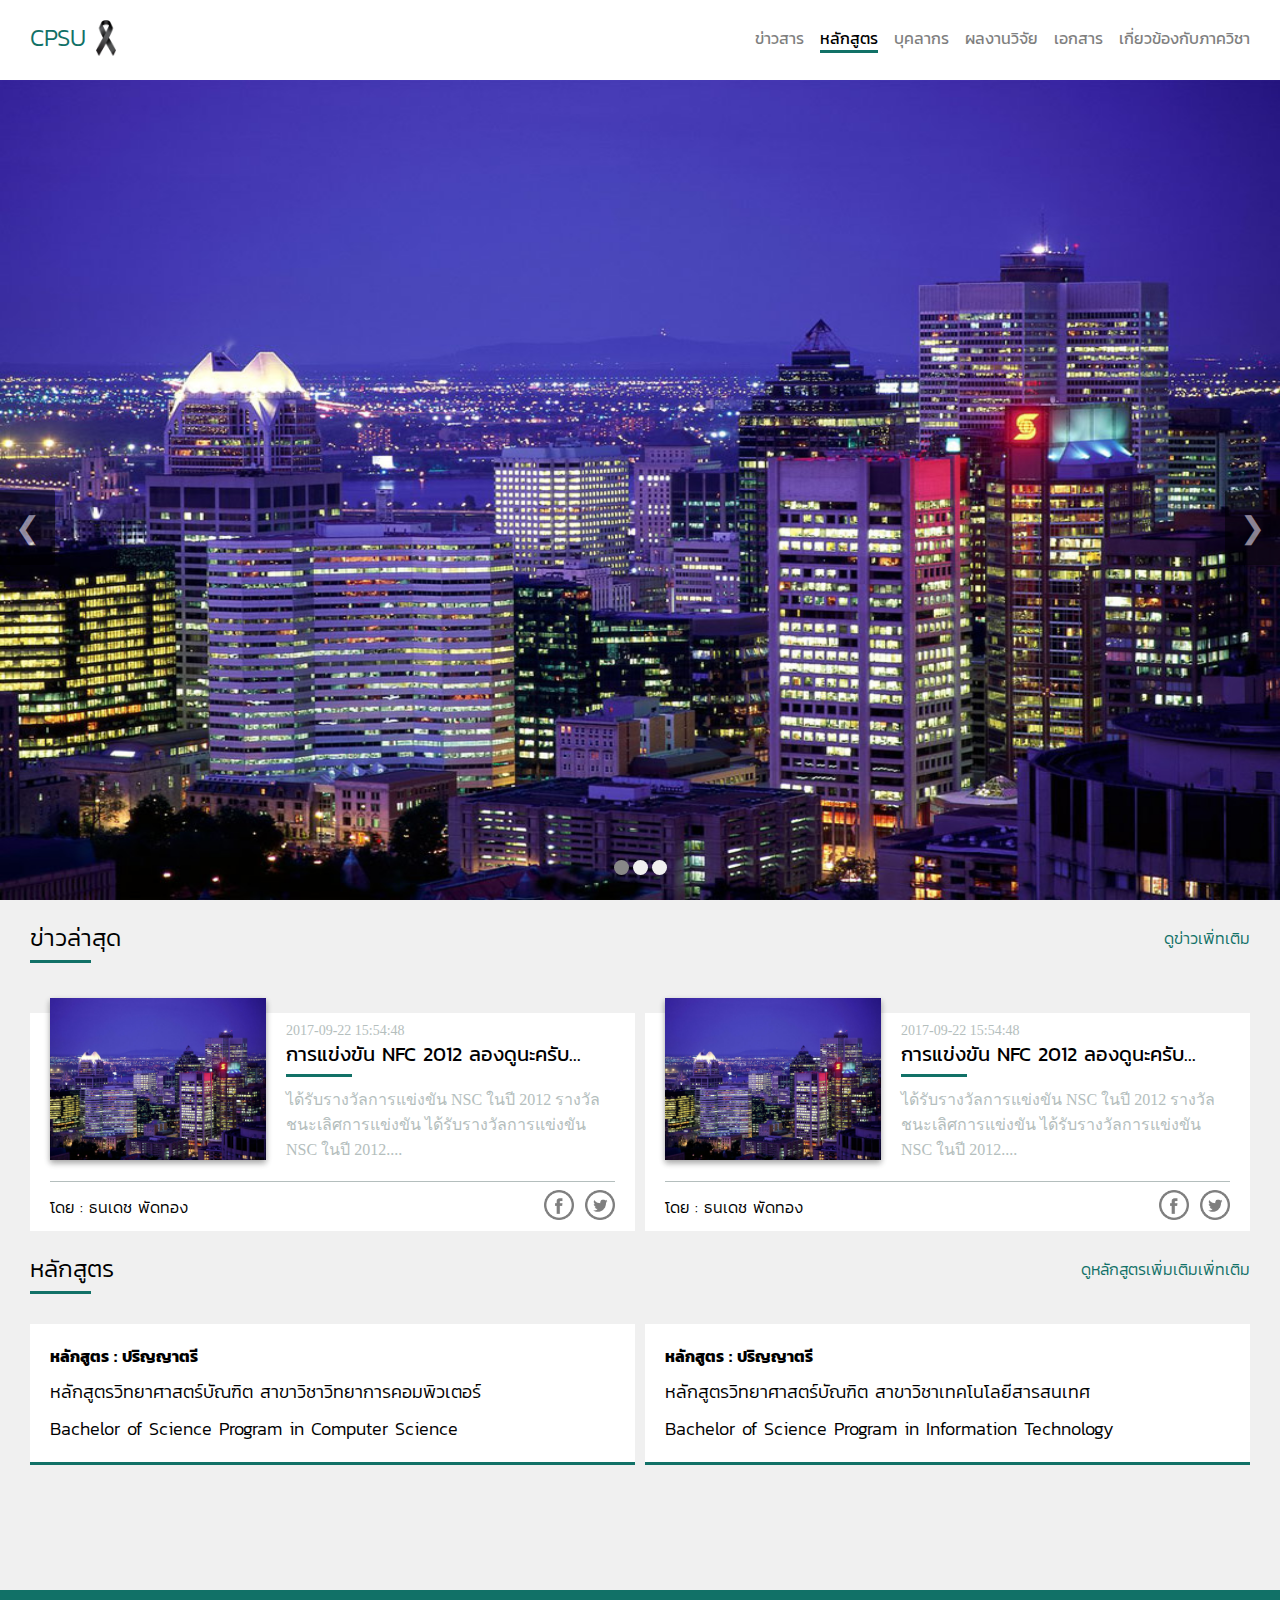
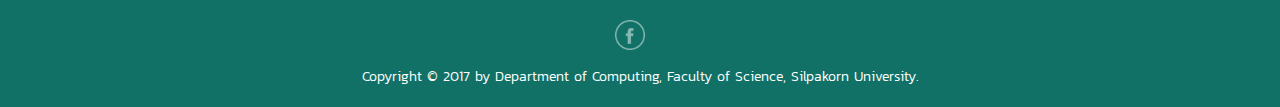
==== commit 54ab86b1: "logo and edit css" ====
--- a/index.html
+++ b/index.html
@@ -14,7 +14,12 @@
         <ul class="list-menu-navbar">
             <li class="menu-navbar"><a>ข่าวสาร</a></li>
             <li class="active-menu-navbar" >หลักสูตร</li>
-            <li class="menu-navbar">บุคลากร</li>
+            <li class="menu-navbar">บุคลากร
+                <ul class="drop-down-menu">
+                    <li class="list-menu-drop-down">สายวิชาการ</li>
+                    <li class="list-menu-drop-down">สายสนับสนุนวิชากร</li>
+                </ul>
+            </li>
             <li class="menu-navbar">ผลงานวิจัย</li>
             <li class="menu-navbar">เอกสาร</li>
             <li class="menu-navbar">เกี่ยวข้องกับภาควิชา
@@ -31,8 +36,8 @@
             <li class="menu-navbar-mobile">บุคลากร</li>
             <li class="menu-navbar-mobile">ผลงานวิจัย</li>
             <li class="menu-navbar-mobile">เอกสาร</li>
-            <li class="menu-navbar-mobile" id="buttonSubMenu">เกี่ยวข้องกับภาควิชา
-            <ul class="subs-menu-navbar-mobile" id="subMenuMobile">
+            <li class="menu-navbar-mobile" >เกี่ยวข้องกับภาควิชา
+            <ul class="subs-menu-navbar-mobile">
                 <li class="sub-menu-navbar-mobile">ประวัติภาควิชา</li>
                 <li class="sub-menu-navbar-mobile">ติดต่อภาควิชา</li>
             </ul>
--- a/css/style.css
+++ b/css/style.css
@@ -39,6 +39,17 @@
       font-size: 16px;
       cursor: pointer;
       top: 12px; }
+      .navbar .container .logo-navbar:after {
+        position: absolute;
+        top: 0;
+        margin-left: 10px;
+        width: 22px;
+        height: 42px;
+        background-size: 20px;
+        background-repeat: no-repeat;
+        display: inline-block;
+        content: "";
+        background-image: url("../icon-ribbon.png"); }
       @media screen and (min-width: 768px) {
         .navbar .container .logo-navbar {
           top: 20px;
@@ -66,9 +77,9 @@
           color: #000000;
           opacity: 1; }
         .navbar .container .list-menu-navbar .menu-navbar .drop-down-menu {
-          top: 30px;
-          right: 0;
-          width: 220px; }
+          top: 27px;
+          right: 0px;
+          width: 200px; }
         .navbar .container .list-menu-navbar .menu-navbar:after {
           transform-origin: 0% 50%; }
         .navbar .container .list-menu-navbar .menu-navbar:hover {
@@ -129,14 +140,19 @@
         padding: 10px;
         font-size: 14px;
         font-weight: 100; }
+        .navbar .container .list-menu-navbar-mobile .menu-navbar-mobile a {
+          color: #000000;
+          text-decoration: none; }
         .navbar .container .list-menu-navbar-mobile .menu-navbar-mobile .subs-menu-navbar-mobile {
-          padding: 0;
-          display: none; }
+          padding: 0; }
           .navbar .container .list-menu-navbar-mobile .menu-navbar-mobile .subs-menu-navbar-mobile .sub-menu-navbar-mobile {
             list-style-type: none;
-            padding: 10px;
+            padding: 10px 10px 0 10px;
             font-size: 14px;
             font-weight: 100; }
+            .navbar .container .list-menu-navbar-mobile .menu-navbar-mobile .subs-menu-navbar-mobile .sub-menu-navbar-mobile a {
+              color: #000000;
+              text-decoration: none; }
         .navbar .container .list-menu-navbar-mobile .menu-navbar-mobile:nth-last-child(1) {
           border-bottom: none; }
   @media screen and (min-width: 768px) {
@@ -207,6 +223,7 @@
       height: auto;
       position: relative; }
       .card-news .container-card-news .image-card-news img {
+        box-shadow: 0 3px 6px rgba(0, 0, 0, 0.16), 0 3px 6px rgba(0, 0, 0, 0.23);
         width: 100%; }
       @media screen and (min-width: 768px) {
         .card-news .container-card-news .image-card-news {
@@ -405,8 +422,8 @@
       top: -10px; }
       .card-person .header-card-person .image-card-news img {
         width: 100%;
-        box-shadow: 2px 2px 4px 0px #000000; }
-      @media screen and (min-width: 1024px) {
+        box-shadow: 0 3px 6px rgba(0, 0, 0, 0.16), 0 3px 6px rgba(0, 0, 0, 0.23); }
+      @media screen and (min-width: 768px) {
         .card-person .header-card-person .image-card-news {
           width: 20%;
           position: absolute;
@@ -437,7 +454,7 @@
         @media screen and (min-width: 768px) {
           .card-person .header-card-person .detail-header-card-person .name-eng-card-person {
             font-size: 16px; } }
-      @media screen and (min-width: 1024px) {
+      @media screen and (min-width: 768px) {
         .card-person .header-card-person .detail-header-card-person {
           padding-left: calc(20% + 20px); } }
     @media screen and (min-width: 1024px) {
@@ -485,10 +502,10 @@
         padding: 20px; } }
   @media screen and (min-width: 768px) {
     .card-person {
-      margin: 180px 0 20px 0; } }
-  @media screen and (min-width: 1280px) {
+      margin: 90px 0 20px 0; } }
+  @media screen and (min-width: 1024px) {
     .card-person {
-      margin: 80px 0 20px 0; } }
+      margin: 170px 0 20px 0; } }
 
 .card-research {
   width: 100%;
@@ -621,7 +638,8 @@
       .form-read-news .content-form-read-news .container .zone-read-content-form-read-news .image-first-news {
         width: 100%;
         height: auto;
-        margin-bottom: 10px; }
+        margin-bottom: 10px;
+        box-shadow: 0 3px 6px rgba(0, 0, 0, 0.16), 0 3px 6px rgba(0, 0, 0, 0.23); }
         @media screen and (min-width: 768px) {
           .form-read-news .content-form-read-news .container .zone-read-content-form-read-news .image-first-news {
             margin-bottom: 20px; } }
@@ -1065,22 +1083,6 @@
             position: relative;
             display: inline-block;
             padding: 0; }
-        @media screen and (min-width: 768px) {
-          .wrapper-card-person li .wrapper-detail-all li {
-            width: 50%;
-            margin: 10px 0;
-            padding-left: 0;
-            padding-right: 10px; }
-            .wrapper-card-person li .wrapper-detail-all li:nth-of-type(2n) {
-              padding-left: 10px;
-              padding-right: 0px; } }
-    @media screen and (min-width: 1280px) {
-      .wrapper-card-person li {
-        width: 50%;
-        padding-right: 5px; }
-        .wrapper-card-person li:nth-child(2n) {
-          padding-left: 5px;
-          padding-right: 0px; } }
 
 .wrapper-card-research {
   width: 100%;
@@ -1144,7 +1146,7 @@
   box-sizing: border-box;
   z-index: 1;
   background-color: #ffffff;
-  box-shadow: 2px 2px 4px #F0F0F0; }
+  box-shadow: 0 3px 6px rgba(0, 0, 0, 0.16), 0 3px 6px rgba(0, 0, 0, 0.23); }
   .drop-down-menu .list-menu-drop-down {
     box-sizing: border-box;
     list-style-type: none;
